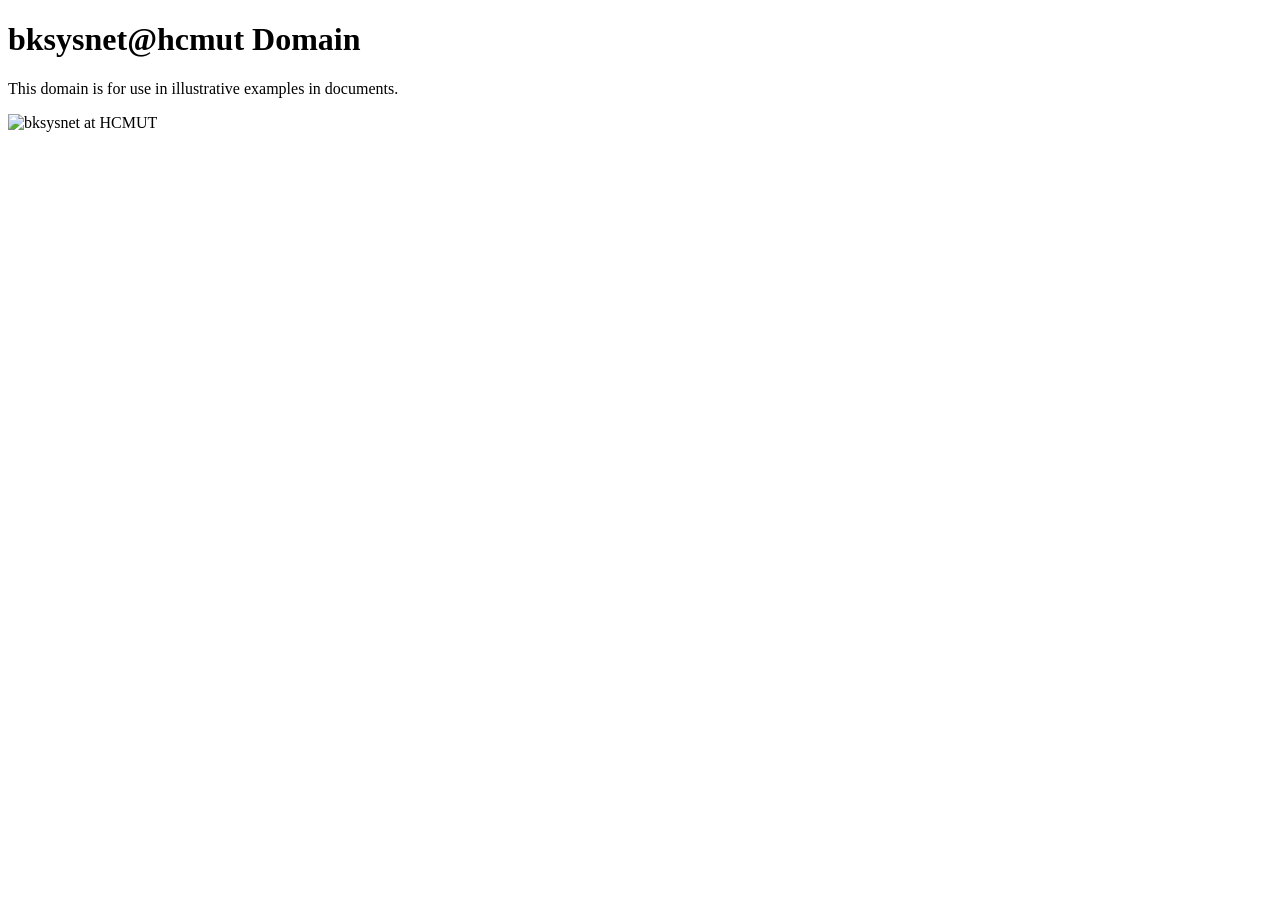
==== www/index.html @ 09540a55 "first commit" ====
<!doctype html>
<html>
<head>
    <title>bksysnet@hcmut welcome</title>

    <meta charset="utf-8" />
    <meta http-equiv="Content-type" content="text/html; charset=utf-8" />
    <meta name="viewport" content="width=device-width, initial-scale=1" />
    <link rel="stylesheet" href="css/styles.css" />
</head>

<body>
<div>
    <h1>bksysnet@hcmut  Domain</h1>
    <p>This domain is for use in illustrative examples in documents.
    </p>
  
       <img src="images/welcome.png" alt="bksysnet at HCMUT" width="500" height="600">  
</div>
</body>
</html>
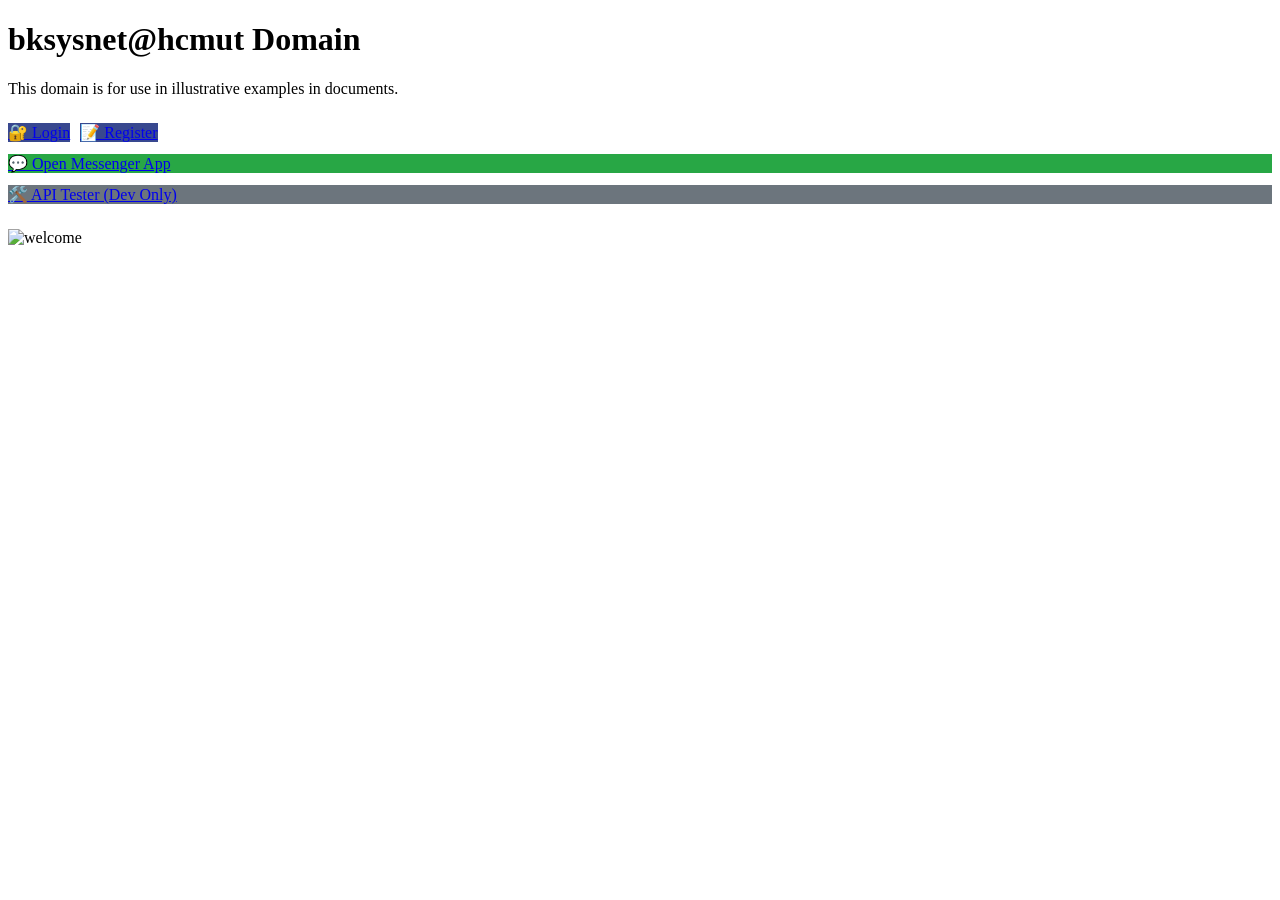
==== commit ace291b6: "Implement auth access control and P2P broadcast - Protect core APIs with session cookie or Basic Aut" ====
--- a/www/index.html
+++ b/www/index.html
@@ -2,20 +2,27 @@
 <html>
 <head>
     <title>bksysnet@hcmut welcome</title>
+    <meta charset="utf-8" />
+    <meta name="viewport" content="width=device-width, initial-scale=1" />
+    <link rel="stylesheet" href="/css/styles.css" />
+</head>
+<body>
+    <div class="card-container">
+        <h1>bksysnet@hcmut  Domain</h1>
+        <p>This domain is for use in illustrative examples in documents.
+        </p>
+        <div style="display: flex; flex-direction: column; gap: 12px; margin: 25px 0;">
+            <div style="display: flex; gap: 10px;">
+                <a href="login.html" class="btn-link" style="background-color: #38488f;">🔐 Login</a>
+                <a href="register.html" class="btn-link" style="background-color: #38488f;">📝 Register</a>
+            </div>
+            
+            <a href="messenger.html" class="btn-link" style="background-color: #28a745;">💬 Open Messenger App</a>
+            
+            <a href="form.html" class="btn-link" style="background-color: #6c757d;">🛠️ API Tester (Dev Only)</a>
+        </div>
 
-    <meta charset="utf-8" />
-    <meta http-equiv="Content-type" content="text/html; charset=utf-8" />
-    <meta name="viewport" content="width=device-width, initial-scale=1" />
-    <link rel="stylesheet" href="css/styles.css" />
-</head>
-
-<body>
-<div>
-    <h1>bksysnet@hcmut  Domain</h1>
-    <p>This domain is for use in illustrative examples in documents.
-    </p>
-  
-       <img src="images/welcome.png" alt="bksysnet at HCMUT" width="500" height="600">  
-</div>
+        <img src="/images/welcome.png" alt="welcome">
+    </div>
 </body>
-</html>
+</html>
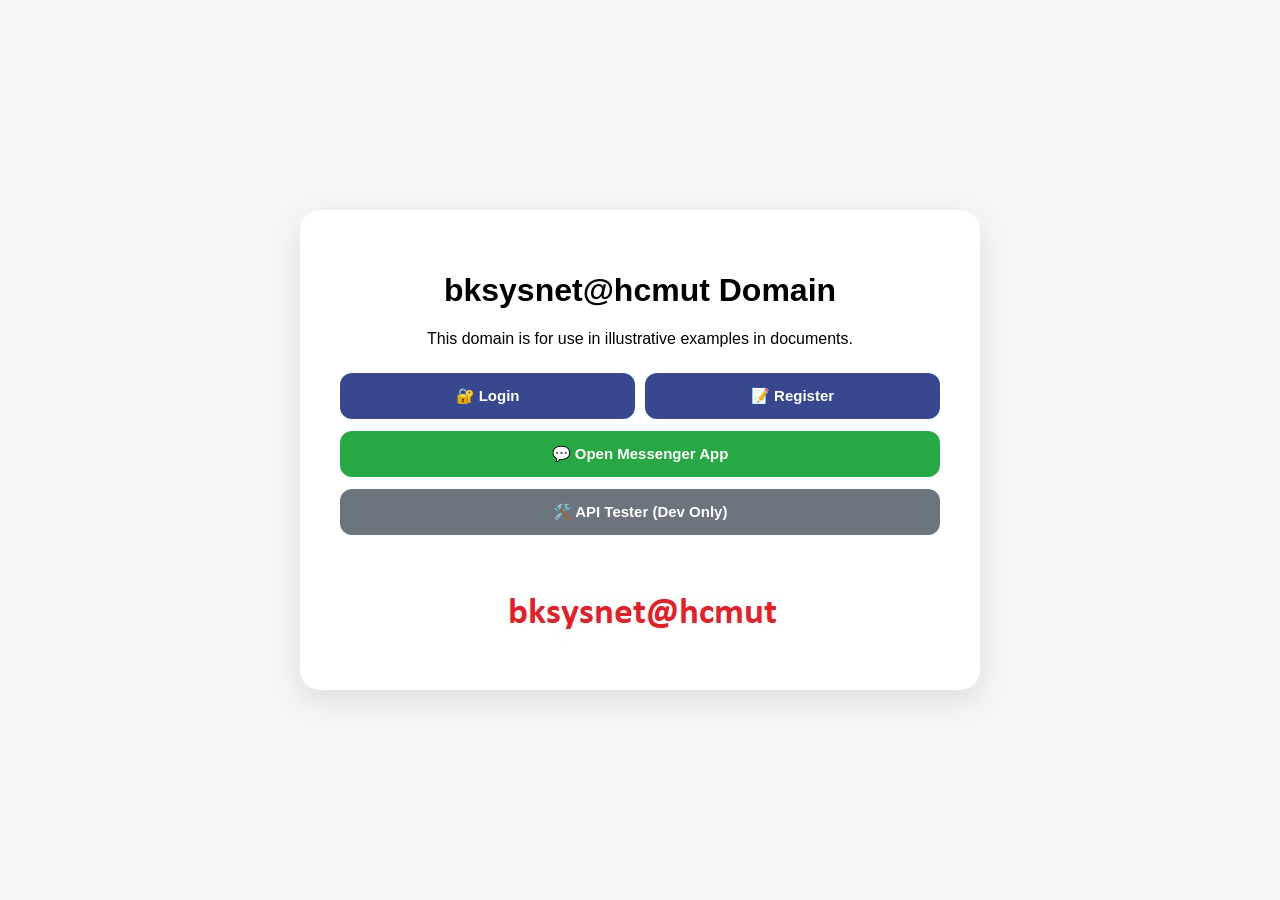
==== commit 5d2cd2a4: "fix fe and be" ====
--- a/www/index.html
+++ b/www/index.html
@@ -4,7 +4,7 @@
     <title>bksysnet@hcmut welcome</title>
     <meta charset="utf-8" />
     <meta name="viewport" content="width=device-width, initial-scale=1" />
-    <link rel="stylesheet" href="/css/styles.css" />
+    <link rel="stylesheet" href="/static/css/styles.css" />
 </head>
 <body>
     <div class="card-container">
@@ -22,7 +22,7 @@
             <a href="form.html" class="btn-link" style="background-color: #6c757d;">🛠️ API Tester (Dev Only)</a>
         </div>
 
-        <img src="/images/welcome.png" alt="welcome">
+        <img src="/static/images/welcome.png" alt="welcome">
     </div>
 </body>
 </html>
--- a/static/css/styles.css
+++ b/static/css/styles.css
@@ -0,0 +1,46 @@
+body {
+    background-color: #f4f7f6;
+    margin: 0;
+    display: flex;
+    justify-content: center;
+    align-items: center;
+    min-height: 100vh;
+    font-family: sans-serif;
+}
+
+.card-container {
+    width: 600px;
+    padding: 40px;
+    background: white;
+    border-radius: 20px;
+    box-shadow: 0 10px 30px rgba(0,0,0,0.1);
+    text-align: center;
+}
+
+/* Định dạng nút bấm chung cho thẻ <a> và <button> */
+.btn-link, button, input[type="submit"] {
+    flex: 1;
+    padding: 14px 20px;
+    color: white !important;
+    text-decoration: none;
+    border-radius: 12px;
+    font-weight: bold;
+    font-size: 15px;
+    text-align: center;
+    transition: all 0.3s;
+    border: none;
+    cursor: pointer;
+    display: inline-block;
+}
+
+.btn-link:hover, button:hover {
+    filter: brightness(90%);
+    transform: translateY(-2px);
+}
+
+img {
+    max-width: 100%;
+    height: auto;
+    border-radius: 10px;
+    margin-top: 20px;
+}
